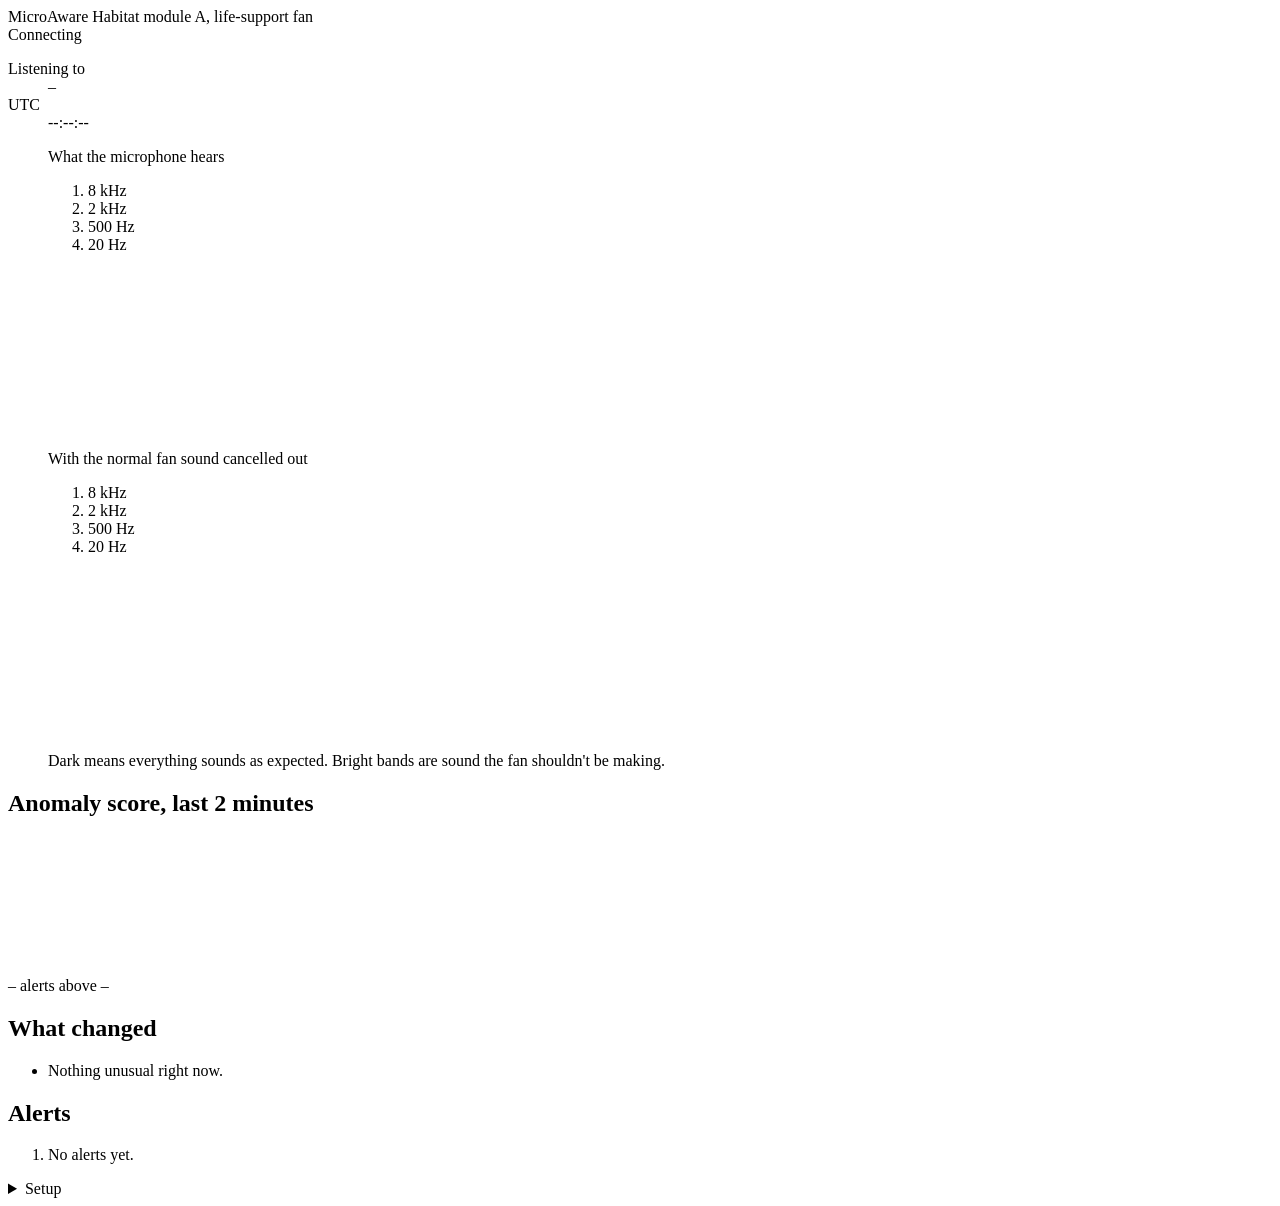
==== src/static/index.html @ 8df14ed2 "adding tests and the basic audio decter with basic html" ====
<!doctype html>
<html lang="en">
<head>
  <meta charset="utf-8">
  <meta name="viewport" content="width=device-width, initial-scale=1">
  <title>MicroAware</title>
  <link rel="stylesheet" href="/static/styles.css">
</head>
<body>
  <header class="bar">
    <div class="brand">
      <span class="wordmark">MicroAware</span>
      <span class="module">Habitat module A, life-support fan</span>
    </div>
    <div class="state" id="state" role="status" aria-live="polite">Connecting</div>
    <dl class="meta">
      <div><dt>Listening to</dt><dd id="source">–</dd></div>
      <div><dt>UTC</dt><dd id="clock">--:--:--</dd></div>
    </dl>
  </header>

  <main class="console">
    <section class="ears" aria-label="Live spectrograms">
      <figure class="well">
        <figcaption>What the microphone hears</figcaption>
        <div class="plot">
          <ol class="hz" aria-hidden="true"><li>8 kHz</li><li>2 kHz</li><li>500 Hz</li><li>20 Hz</li></ol>
          <canvas id="raw" width="600" height="160"></canvas>
        </div>
      </figure>
      <figure class="well cancelled">
        <figcaption>With the normal fan sound cancelled out</figcaption>
        <div class="plot">
          <ol class="hz" aria-hidden="true"><li>8 kHz</li><li>2 kHz</li><li>500 Hz</li><li>20 Hz</li></ol>
          <canvas id="residual" width="600" height="160"></canvas>
          <div class="empty" id="empty" hidden>
            <p>MicroAware needs to learn what this fan sounds like when it's healthy.</p>
            <button type="button" class="primary" data-action="record">Record 90 s of normal running</button>
          </div>
        </div>
        <p class="hint">Dark means everything sounds as expected. Bright bands are sound the fan shouldn't be making.</p>
      </figure>
    </section>

    <aside class="side">
      <section class="score" aria-label="Anomaly score">
        <h2>Anomaly score, last 2 minutes</h2>
        <canvas id="scoreChart" width="360" height="120"></canvas>
        <p class="readout"><span id="scoreNow">–</span> <span class="vs">alerts above <span id="thrNow">–</span></span></p>
      </section>

      <section class="changed" aria-label="What changed">
        <h2>What changed</h2>
        <ul id="bands"><li class="quiet">Nothing unusual right now.</li></ul>
      </section>

      <section class="feed" aria-label="Alerts">
        <h2>Alerts</h2>
        <ol id="alerts"><li class="quiet">No alerts yet.</li></ol>
      </section>
    </aside>
  </main>

  <details class="setup">
    <summary>Setup</summary>
    <div class="setup-grid">
      <div>
        <h3>Normal sound</h3>
        <p>Run the fan normally, keep the room as it will be during the demo, then record.</p>
        <label>Length <input id="recSeconds" type="number" min="5" max="300" value="90"> seconds</label>
        <button type="button" data-action="record">Record normal sound</button>
        <progress id="recProgress" max="1" value="0" hidden></progress>
      </div>
      <div>
        <h3>Sensitivity</h3>
        <label for="scale">Alert threshold <output id="scaleOut">1.0×</output></label>
        <input id="scale" type="range" min="0.5" max="3" step="0.1" value="1">
        <p>Raise it if talking or footsteps cause alerts.</p>
      </div>
      <div>
        <h3>Simulate a fault</h3>
        <p>Mixes a fault into the live audio for 10 seconds.</p>
        <button type="button" data-fault="whine">Bearing whine</button>
        <button type="button" data-fault="rattle">Loose-mount rattle</button>
      </div>
    </div>
  </details>

  <script src="/static/app.js"></script>
</body>
</html>
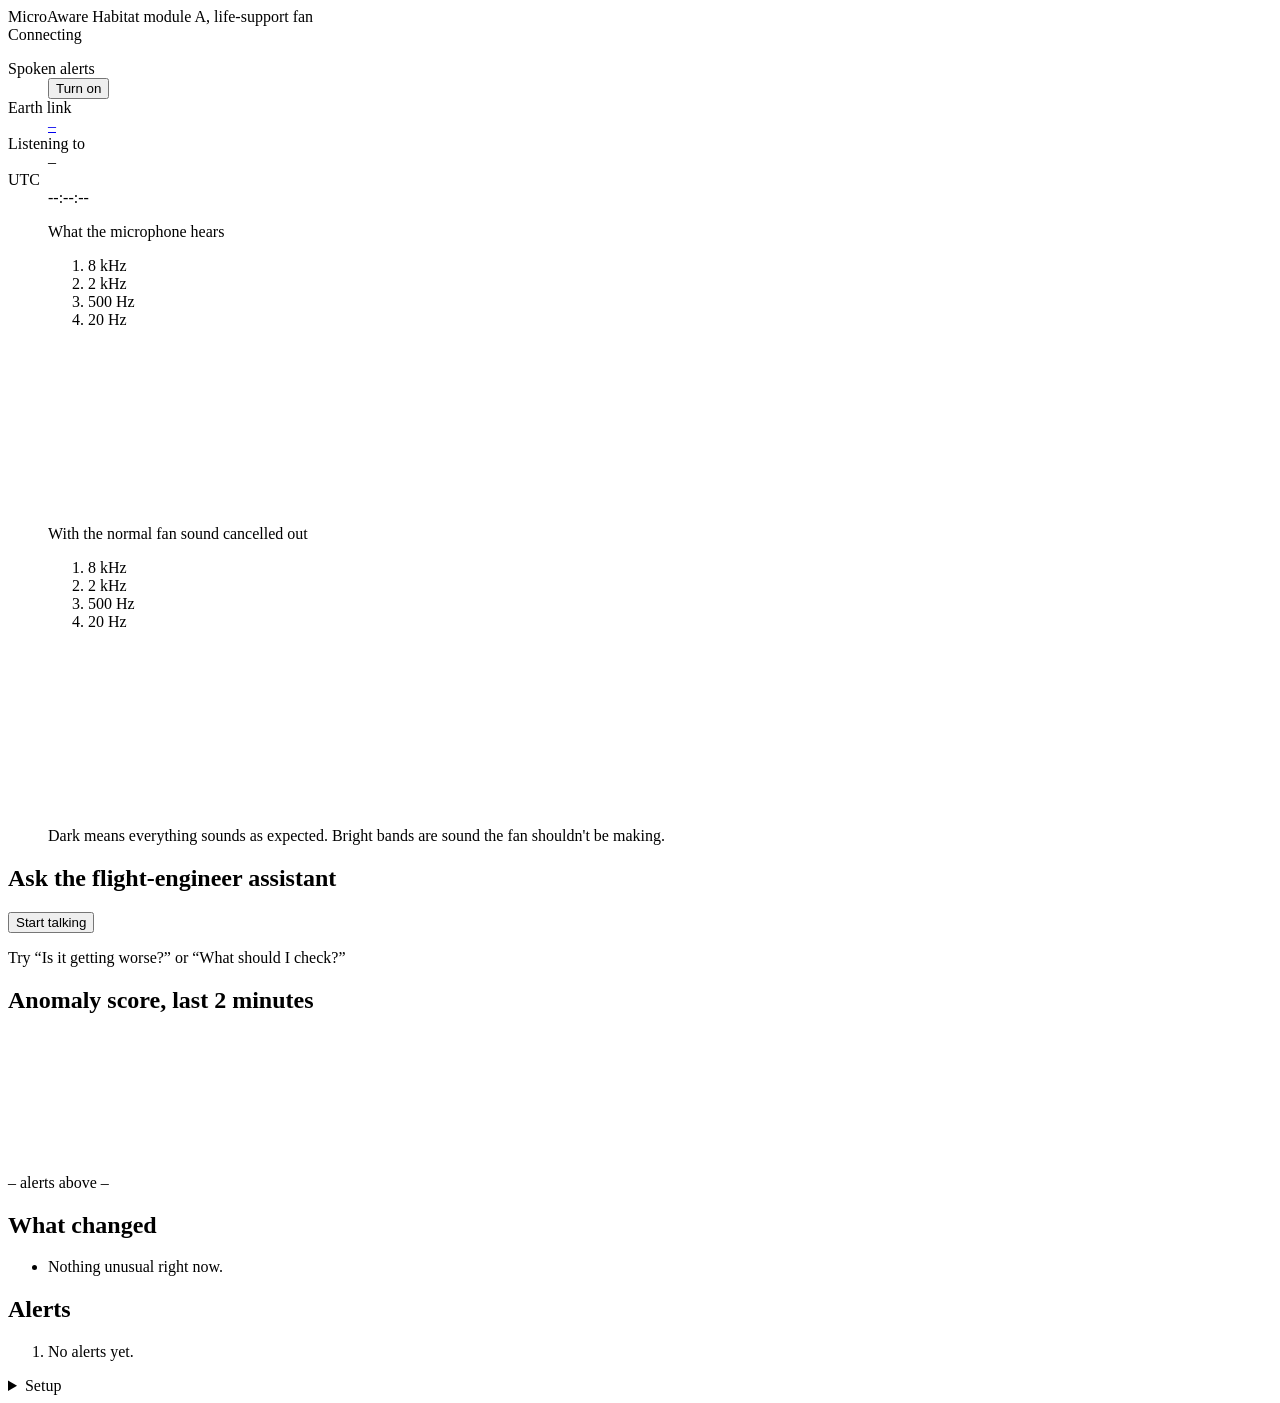
==== commit bea51452: "abort computer ts slow asf" ====
--- a/src/static/index.html
+++ b/src/static/index.html
@@ -14,6 +14,8 @@
     </div>
     <div class="state" id="state" role="status" aria-live="polite">Connecting</div>
     <dl class="meta">
+      <div><dt>Spoken alerts</dt><dd><button type="button" id="sound" aria-pressed="false">Turn on</button></dd></div>
+      <div><dt>Earth link</dt><dd><a href="/earth" target="_blank" id="link">–</a></dd></div>
       <div><dt>Listening to</dt><dd id="source">–</dd></div>
       <div><dt>UTC</dt><dd id="clock">--:--:--</dd></div>
     </dl>
@@ -43,6 +45,12 @@
     </section>
 
     <aside class="side">
+      <section class="voice" aria-label="Voice assistant">
+        <h2>Ask the flight-engineer assistant</h2>
+        <button type="button" id="talk" class="talk" aria-pressed="false">Start talking</button>
+        <p id="voiceStatus" class="quiet">Try “Is it getting worse?” or “What should I check?”</p>
+        <dl id="transcript" class="transcript"></dl>
+      </section>
       <section class="score" aria-label="Anomaly score">
         <h2>Anomaly score, last 2 minutes</h2>
         <canvas id="scoreChart" width="360" height="120"></canvas>
@@ -72,6 +80,20 @@
         <progress id="recProgress" max="1" value="0" hidden></progress>
       </div>
       <div>
+        <h3>Fault names</h3>
+        <p>Make the fault on the fan, record it, then train. Two or three 15 s clips per fault is enough.</p>
+        <label>Fault
+          <select id="faultLabel">
+            <option value="imbalance">Imbalance (tape flag on a blade)</option>
+            <option value="loose_mount">Loose mount</option>
+            <option value="friction">Friction (paper strip on the rotor)</option>
+          </select>
+        </label>
+        <button type="button" data-action="record-label">Record 15 s clip</button>
+        <button type="button" data-action="train">Train fault names</button>
+        <p id="labelStatus">No clips recorded yet.</p>
+      </div>
+      <div>
         <h3>Sensitivity</h3>
         <label for="scale">Alert threshold <output id="scaleOut">1.0×</output></label>
         <input id="scale" type="range" min="0.5" max="3" step="0.1" value="1">
@@ -86,6 +108,7 @@
     </div>
   </details>
 
+  <script src="/static/vendor/elevenlabs-client-1.30.0.js" defer></script>
   <script src="/static/app.js"></script>
 </body>
 </html>
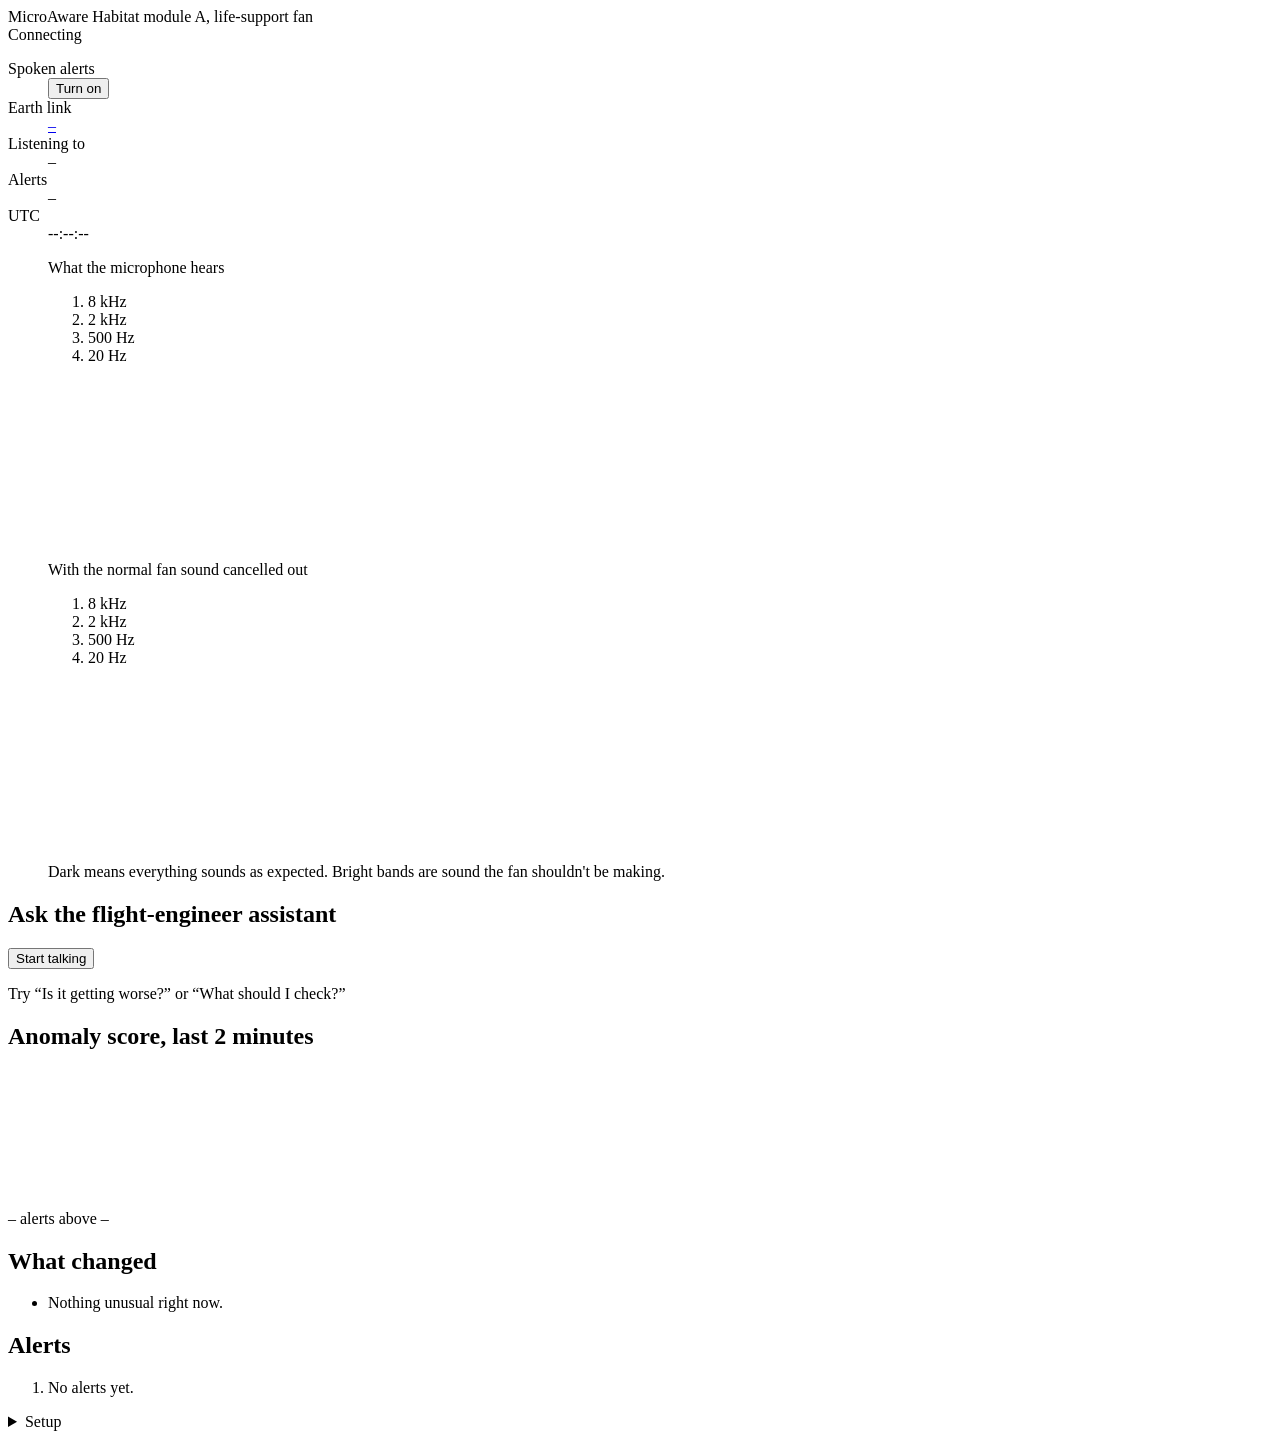
==== commit 3eb30560: "added bat and voice issolation" ====
--- a/src/static/index.html
+++ b/src/static/index.html
@@ -17,6 +17,7 @@
       <div><dt>Spoken alerts</dt><dd><button type="button" id="sound" aria-pressed="false">Turn on</button></dd></div>
       <div><dt>Earth link</dt><dd><a href="/earth" target="_blank" id="link">–</a></dd></div>
       <div><dt>Listening to</dt><dd id="source">–</dd></div>
+      <div><dt>Alerts</dt><dd id="pause">–</dd></div>
       <div><dt>UTC</dt><dd id="clock">--:--:--</dd></div>
     </dl>
   </header>
@@ -97,7 +98,8 @@
         <h3>Sensitivity</h3>
         <label for="scale">Alert threshold <output id="scaleOut">1.0×</output></label>
         <input id="scale" type="range" min="0.5" max="3" step="0.1" value="1">
-        <p>Raise it if talking or footsteps cause alerts.</p>
+        <p>Raise it if footsteps or bumps cause alerts.</p>
+        <label class="check"><input id="ignoreTalking" type="checkbox" checked> Pause alerts while people talk</label>
       </div>
       <div>
         <h3>Simulate a fault</h3>
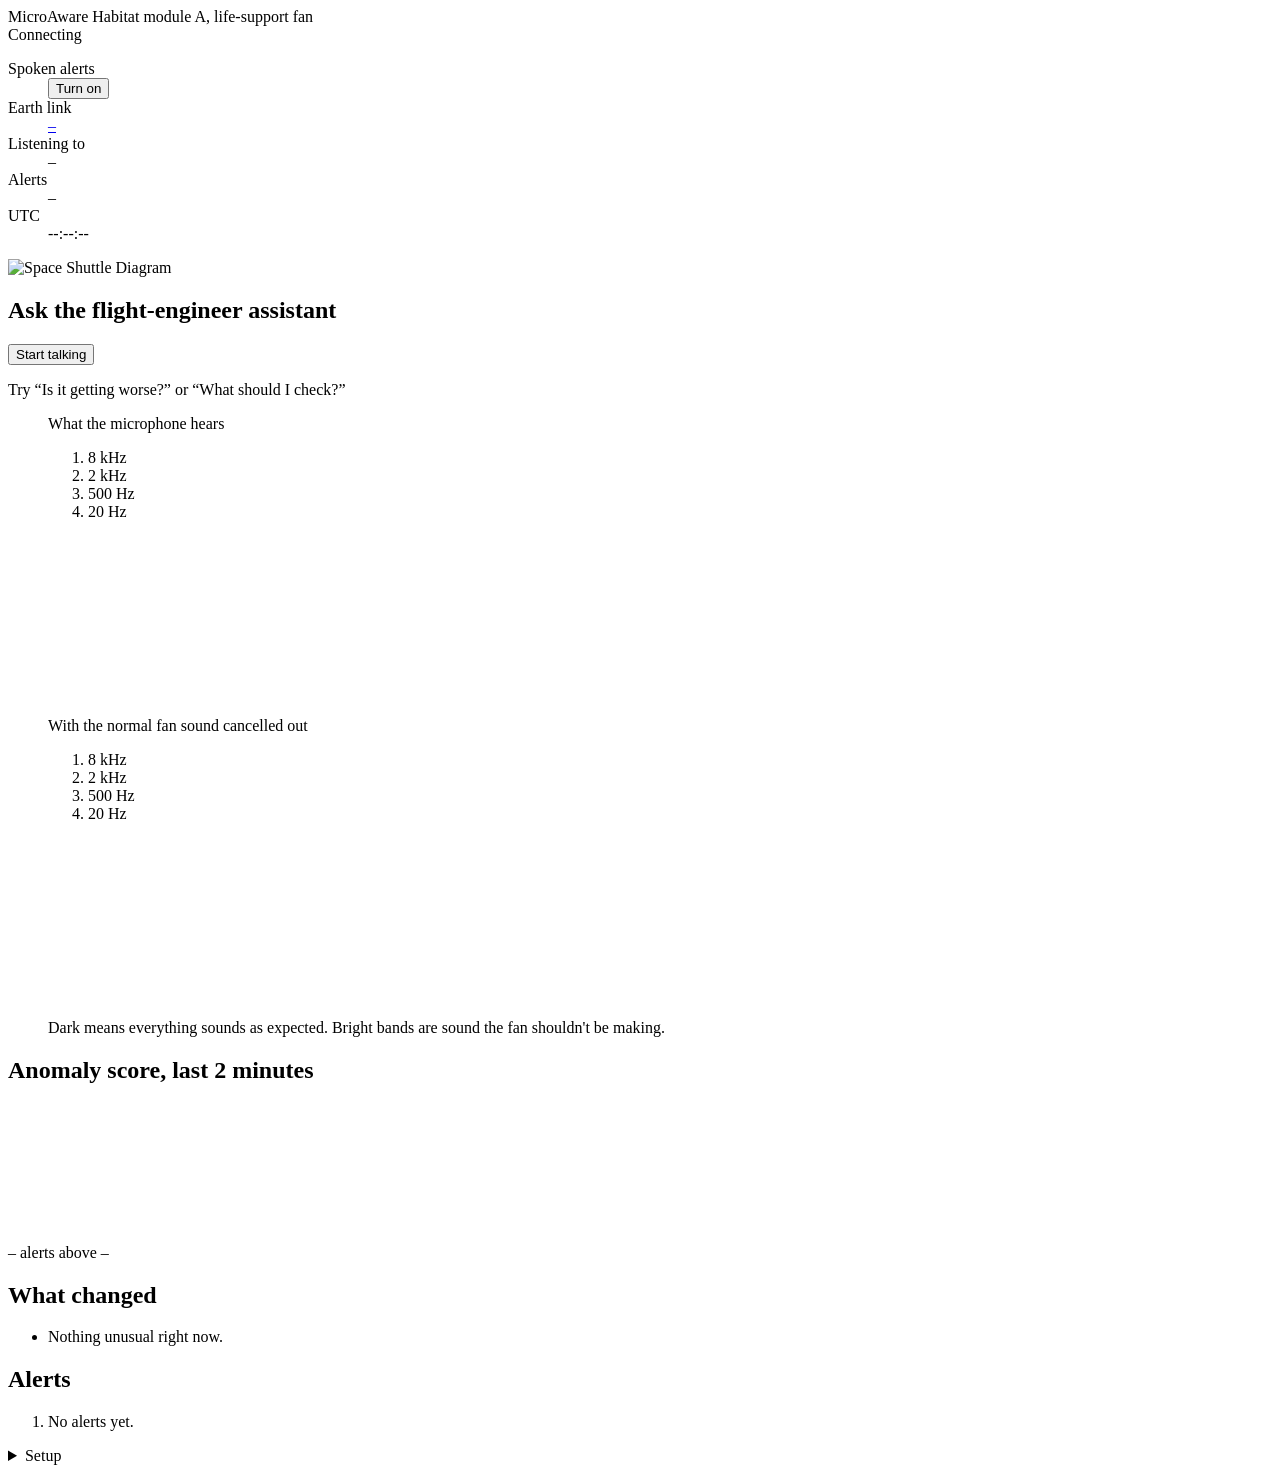
==== commit 8a50060a: "FINISHED THE FRONT END IRGANIZATION I THINK I HAVE NO CLUE RAHHH" ====
--- a/src/static/index.html
+++ b/src/static/index.html
@@ -23,6 +23,28 @@
   </header>
 
   <main class="console">
+  <!-- Shuttle Map + Assistant Top Row -->
+    <section class="shuttle-map" aria-label="Space shuttle cross-section layout">
+      <!-- Outer wrapper applies the left offset matching the axis labels -->
+      <div class="shuttle-aligned-wrapper">
+        <div class="shuttle-container">
+          <img src="/static/images/spaceshuttle2.png" alt="Space Shuttle Diagram" id="shuttleDiagram">
+          <!-- Fault Hotspot Pin -->
+          <div class="shuttle-hotspot" style="top: 40%; left: 65%;" title="Habitat Module A - Fan 3"></div>
+        </div>
+      </div>
+    </section>
+
+    <aside class="side top-assistant">
+      <section class="voice" aria-label="Voice assistant">
+        <h2>Ask the flight-engineer assistant</h2>
+        <button type="button" id="talk" class="talk" aria-pressed="false">Start talking</button>
+        <p id="voiceStatus" class="quiet">Try “Is it getting worse?” or “What should I check?”</p>
+        <dl id="transcript" class="transcript"></dl>
+      </section>
+    </aside>
+
+    <!-- Live Spectrograms Row -->
     <section class="ears" aria-label="Live spectrograms">
       <figure class="well">
         <figcaption>What the microphone hears</figcaption>
@@ -45,13 +67,8 @@
       </figure>
     </section>
 
-    <aside class="side">
-      <section class="voice" aria-label="Voice assistant">
-        <h2>Ask the flight-engineer assistant</h2>
-        <button type="button" id="talk" class="talk" aria-pressed="false">Start talking</button>
-        <p id="voiceStatus" class="quiet">Try “Is it getting worse?” or “What should I check?”</p>
-        <dl id="transcript" class="transcript"></dl>
-      </section>
+    <!-- Bottom Sidebar -->
+    <aside class="side bottom-side">
       <section class="score" aria-label="Anomaly score">
         <h2>Anomaly score, last 2 minutes</h2>
         <canvas id="scoreChart" width="360" height="120"></canvas>
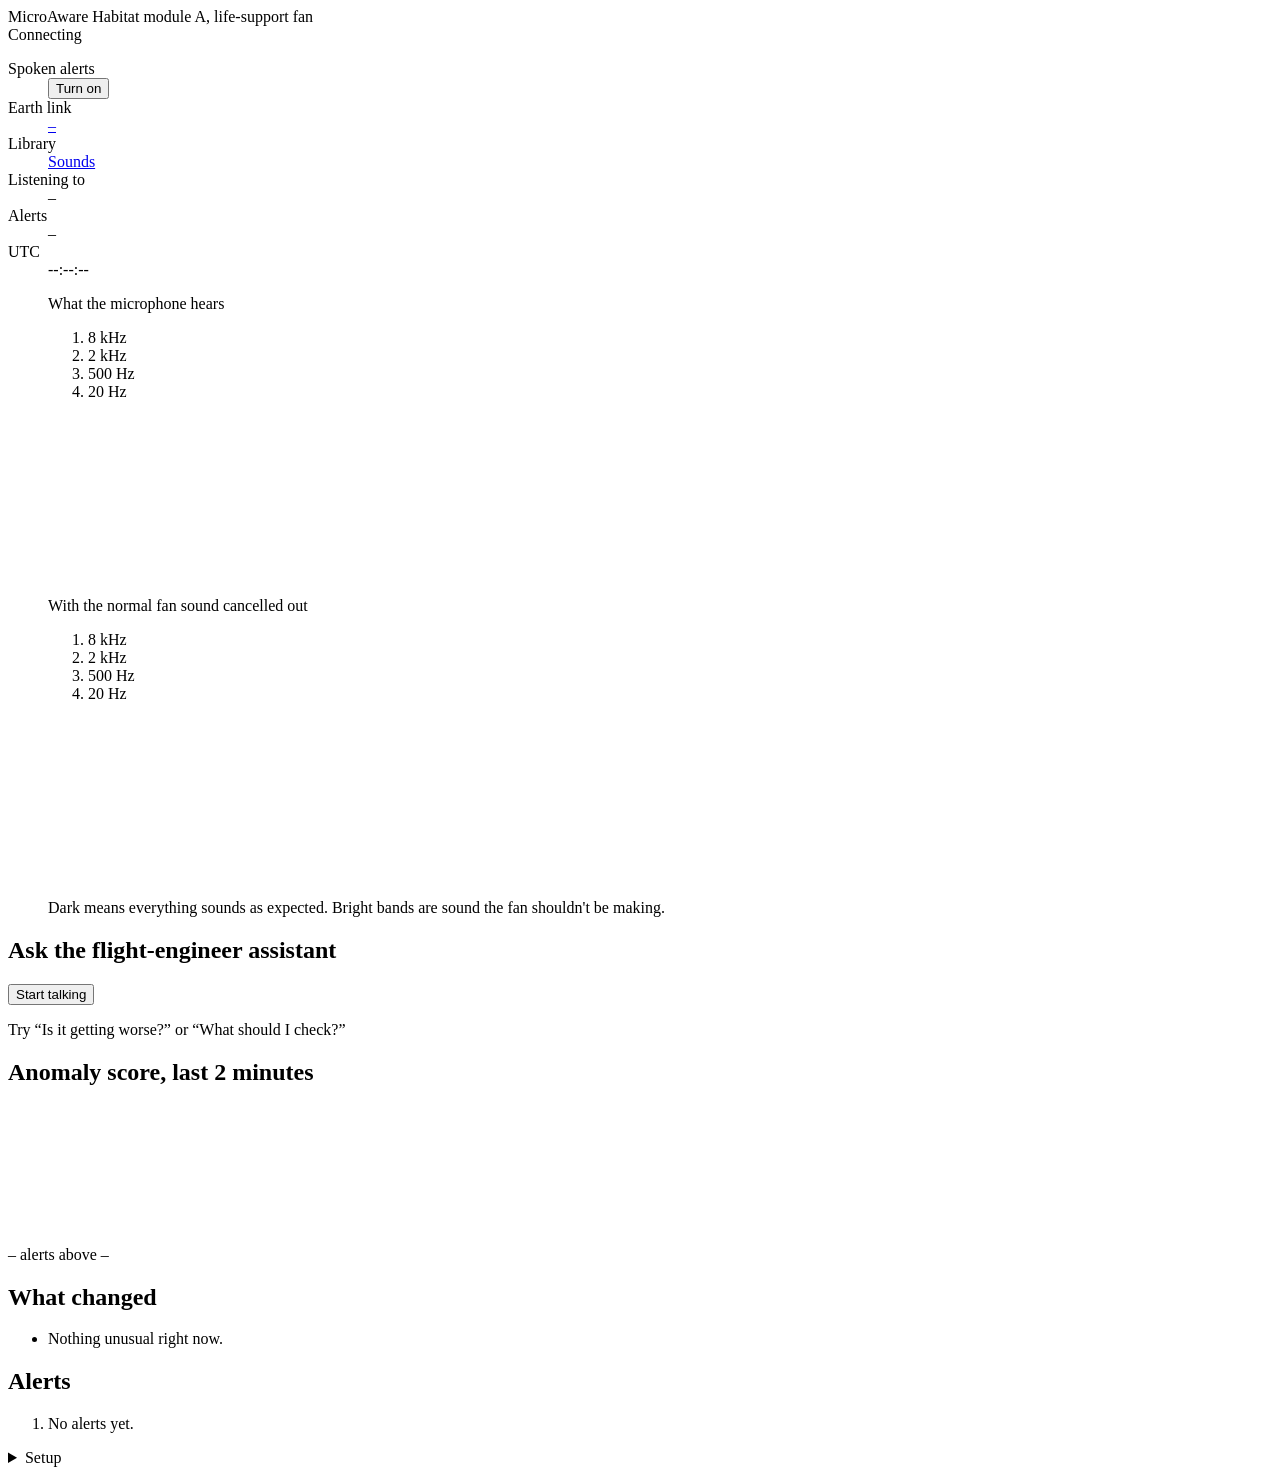
==== commit d46eba84: "added forrier transforms to cancel out the voice" ====
--- a/src/static/index.html
+++ b/src/static/index.html
@@ -16,6 +16,7 @@
     <dl class="meta">
       <div><dt>Spoken alerts</dt><dd><button type="button" id="sound" aria-pressed="false">Turn on</button></dd></div>
       <div><dt>Earth link</dt><dd><a href="/earth" target="_blank" id="link">–</a></dd></div>
+      <div><dt>Library</dt><dd><a href="/sounds" target="_blank">Sounds</a></dd></div>
       <div><dt>Listening to</dt><dd id="source">–</dd></div>
       <div><dt>Alerts</dt><dd id="pause">–</dd></div>
       <div><dt>UTC</dt><dd id="clock">--:--:--</dd></div>
@@ -23,28 +24,6 @@
   </header>
 
   <main class="console">
-  <!-- Shuttle Map + Assistant Top Row -->
-    <section class="shuttle-map" aria-label="Space shuttle cross-section layout">
-      <!-- Outer wrapper applies the left offset matching the axis labels -->
-      <div class="shuttle-aligned-wrapper">
-        <div class="shuttle-container">
-          <img src="/static/images/spaceshuttle2.png" alt="Space Shuttle Diagram" id="shuttleDiagram">
-          <!-- Fault Hotspot Pin -->
-          <div class="shuttle-hotspot" style="top: 40%; left: 65%;" title="Habitat Module A - Fan 3"></div>
-        </div>
-      </div>
-    </section>
-
-    <aside class="side top-assistant">
-      <section class="voice" aria-label="Voice assistant">
-        <h2>Ask the flight-engineer assistant</h2>
-        <button type="button" id="talk" class="talk" aria-pressed="false">Start talking</button>
-        <p id="voiceStatus" class="quiet">Try “Is it getting worse?” or “What should I check?”</p>
-        <dl id="transcript" class="transcript"></dl>
-      </section>
-    </aside>
-
-    <!-- Live Spectrograms Row -->
     <section class="ears" aria-label="Live spectrograms">
       <figure class="well">
         <figcaption>What the microphone hears</figcaption>
@@ -67,8 +46,13 @@
       </figure>
     </section>
 
-    <!-- Bottom Sidebar -->
-    <aside class="side bottom-side">
+    <aside class="side">
+      <section class="voice" aria-label="Voice assistant">
+        <h2>Ask the flight-engineer assistant</h2>
+        <button type="button" id="talk" class="talk" aria-pressed="false">Start talking</button>
+        <p id="voiceStatus" class="quiet">Try “Is it getting worse?” or “What should I check?”</p>
+        <dl id="transcript" class="transcript"></dl>
+      </section>
       <section class="score" aria-label="Anomaly score">
         <h2>Anomaly score, last 2 minutes</h2>
         <canvas id="scoreChart" width="360" height="120"></canvas>
@@ -99,11 +83,13 @@
       </div>
       <div>
         <h3>Fault names</h3>
-        <p>Make the fault on the fan, record it, then train. Two or three 15 s clips per fault is enough.</p>
+        <p>Recording the normal sound already teaches MicroAware these faults from simulated versions. Recording the real fault on your fan makes it more accurate: two or three 15 s clips per fault, then train.</p>
         <label>Fault
           <select id="faultLabel">
             <option value="imbalance">Imbalance (tape flag on a blade)</option>
-            <option value="loose_mount">Loose mount</option>
+            <option value="bearing">Worn bearing (whine)</option>
+            <option value="loose_mount">Loose mount (rattle)</option>
+            <option value="air_leak">Air leak (hiss)</option>
             <option value="friction">Friction (paper strip on the rotor)</option>
           </select>
         </label>
@@ -116,13 +102,16 @@
         <label for="scale">Alert threshold <output id="scaleOut">1.0×</output></label>
         <input id="scale" type="range" min="0.5" max="3" step="0.1" value="1">
         <p>Raise it if footsteps or bumps cause alerts.</p>
-        <label class="check"><input id="ignoreTalking" type="checkbox" checked> Pause alerts while people talk</label>
+        <label class="check"><input id="ignoreTalking" type="checkbox" checked> Ignore people talking</label>
+        <p id="isolatorStatus"></p>
       </div>
       <div>
         <h3>Simulate a fault</h3>
         <p>Mixes a fault into the live audio for 10 seconds.</p>
-        <button type="button" data-fault="whine">Bearing whine</button>
-        <button type="button" data-fault="rattle">Loose-mount rattle</button>
+        <button type="button" data-fault="imbalance">Imbalance</button>
+        <button type="button" data-fault="bearing">Bearing whine</button>
+        <button type="button" data-fault="loose_mount">Loose-mount rattle</button>
+        <button type="button" data-fault="air_leak">Air-leak hiss</button>
       </div>
     </div>
   </details>
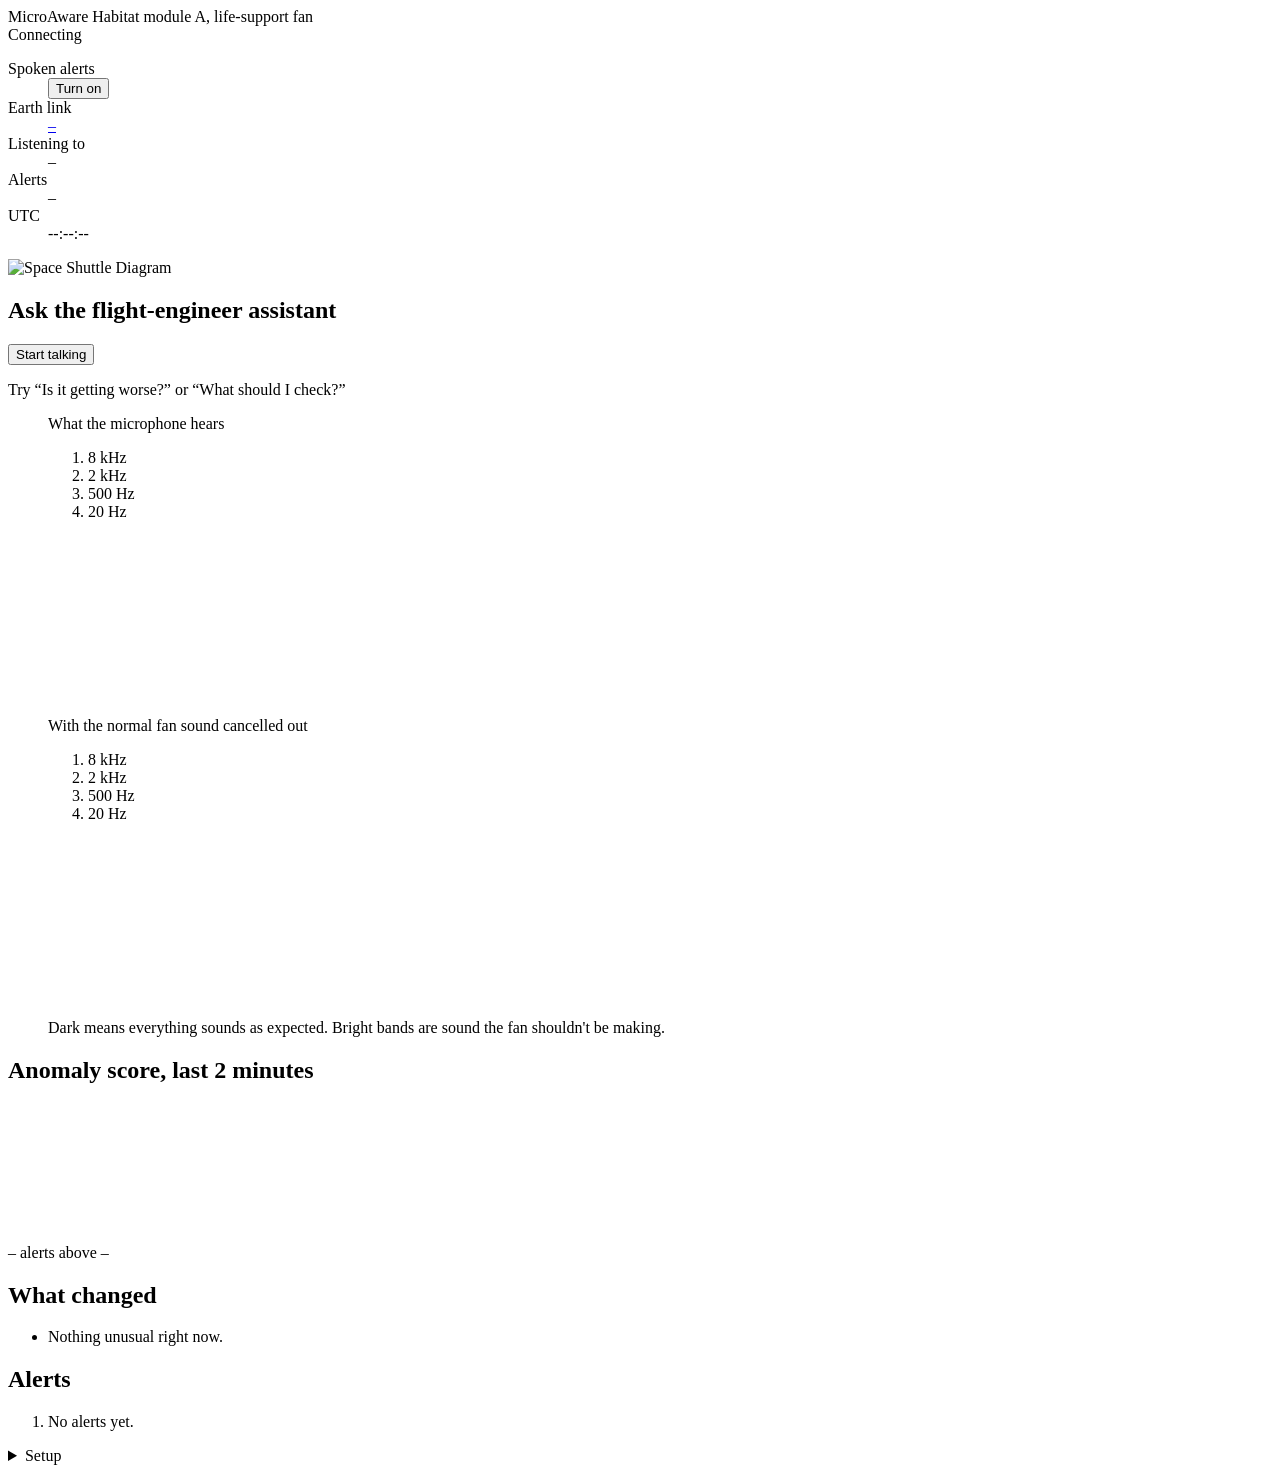
==== commit 53bd27cf: "Merge pull request #3 from Blaze34536/frontend Frontend" ====
--- a/src/static/index.html
+++ b/src/static/index.html
@@ -16,7 +16,6 @@
     <dl class="meta">
       <div><dt>Spoken alerts</dt><dd><button type="button" id="sound" aria-pressed="false">Turn on</button></dd></div>
       <div><dt>Earth link</dt><dd><a href="/earth" target="_blank" id="link">–</a></dd></div>
-      <div><dt>Library</dt><dd><a href="/sounds" target="_blank">Sounds</a></dd></div>
       <div><dt>Listening to</dt><dd id="source">–</dd></div>
       <div><dt>Alerts</dt><dd id="pause">–</dd></div>
       <div><dt>UTC</dt><dd id="clock">--:--:--</dd></div>
@@ -24,6 +23,28 @@
   </header>
 
   <main class="console">
+  <!-- Shuttle Map + Assistant Top Row -->
+    <section class="shuttle-map" aria-label="Space shuttle cross-section layout">
+      <!-- Outer wrapper applies the left offset matching the axis labels -->
+      <div class="shuttle-aligned-wrapper">
+        <div class="shuttle-container">
+          <img src="/static/images/spaceshuttle2.png" alt="Space Shuttle Diagram" id="shuttleDiagram">
+          <!-- Fault Hotspot Pin -->
+          <div class="shuttle-hotspot" style="top: 40%; left: 65%;" title="Habitat Module A - Fan 3"></div>
+        </div>
+      </div>
+    </section>
+
+    <aside class="side top-assistant">
+      <section class="voice" aria-label="Voice assistant">
+        <h2>Ask the flight-engineer assistant</h2>
+        <button type="button" id="talk" class="talk" aria-pressed="false">Start talking</button>
+        <p id="voiceStatus" class="quiet">Try “Is it getting worse?” or “What should I check?”</p>
+        <dl id="transcript" class="transcript"></dl>
+      </section>
+    </aside>
+
+    <!-- Live Spectrograms Row -->
     <section class="ears" aria-label="Live spectrograms">
       <figure class="well">
         <figcaption>What the microphone hears</figcaption>
@@ -46,13 +67,8 @@
       </figure>
     </section>
 
-    <aside class="side">
-      <section class="voice" aria-label="Voice assistant">
-        <h2>Ask the flight-engineer assistant</h2>
-        <button type="button" id="talk" class="talk" aria-pressed="false">Start talking</button>
-        <p id="voiceStatus" class="quiet">Try “Is it getting worse?” or “What should I check?”</p>
-        <dl id="transcript" class="transcript"></dl>
-      </section>
+    <!-- Bottom Sidebar -->
+    <aside class="side bottom-side">
       <section class="score" aria-label="Anomaly score">
         <h2>Anomaly score, last 2 minutes</h2>
         <canvas id="scoreChart" width="360" height="120"></canvas>
@@ -83,13 +99,11 @@
       </div>
       <div>
         <h3>Fault names</h3>
-        <p>Recording the normal sound already teaches MicroAware these faults from simulated versions. Recording the real fault on your fan makes it more accurate: two or three 15 s clips per fault, then train.</p>
+        <p>Make the fault on the fan, record it, then train. Two or three 15 s clips per fault is enough.</p>
         <label>Fault
           <select id="faultLabel">
             <option value="imbalance">Imbalance (tape flag on a blade)</option>
-            <option value="bearing">Worn bearing (whine)</option>
-            <option value="loose_mount">Loose mount (rattle)</option>
-            <option value="air_leak">Air leak (hiss)</option>
+            <option value="loose_mount">Loose mount</option>
             <option value="friction">Friction (paper strip on the rotor)</option>
           </select>
         </label>
@@ -102,16 +116,13 @@
         <label for="scale">Alert threshold <output id="scaleOut">1.0×</output></label>
         <input id="scale" type="range" min="0.5" max="3" step="0.1" value="1">
         <p>Raise it if footsteps or bumps cause alerts.</p>
-        <label class="check"><input id="ignoreTalking" type="checkbox" checked> Ignore people talking</label>
-        <p id="isolatorStatus"></p>
+        <label class="check"><input id="ignoreTalking" type="checkbox" checked> Pause alerts while people talk</label>
       </div>
       <div>
         <h3>Simulate a fault</h3>
         <p>Mixes a fault into the live audio for 10 seconds.</p>
-        <button type="button" data-fault="imbalance">Imbalance</button>
-        <button type="button" data-fault="bearing">Bearing whine</button>
-        <button type="button" data-fault="loose_mount">Loose-mount rattle</button>
-        <button type="button" data-fault="air_leak">Air-leak hiss</button>
+        <button type="button" data-fault="whine">Bearing whine</button>
+        <button type="button" data-fault="rattle">Loose-mount rattle</button>
       </div>
     </div>
   </details>
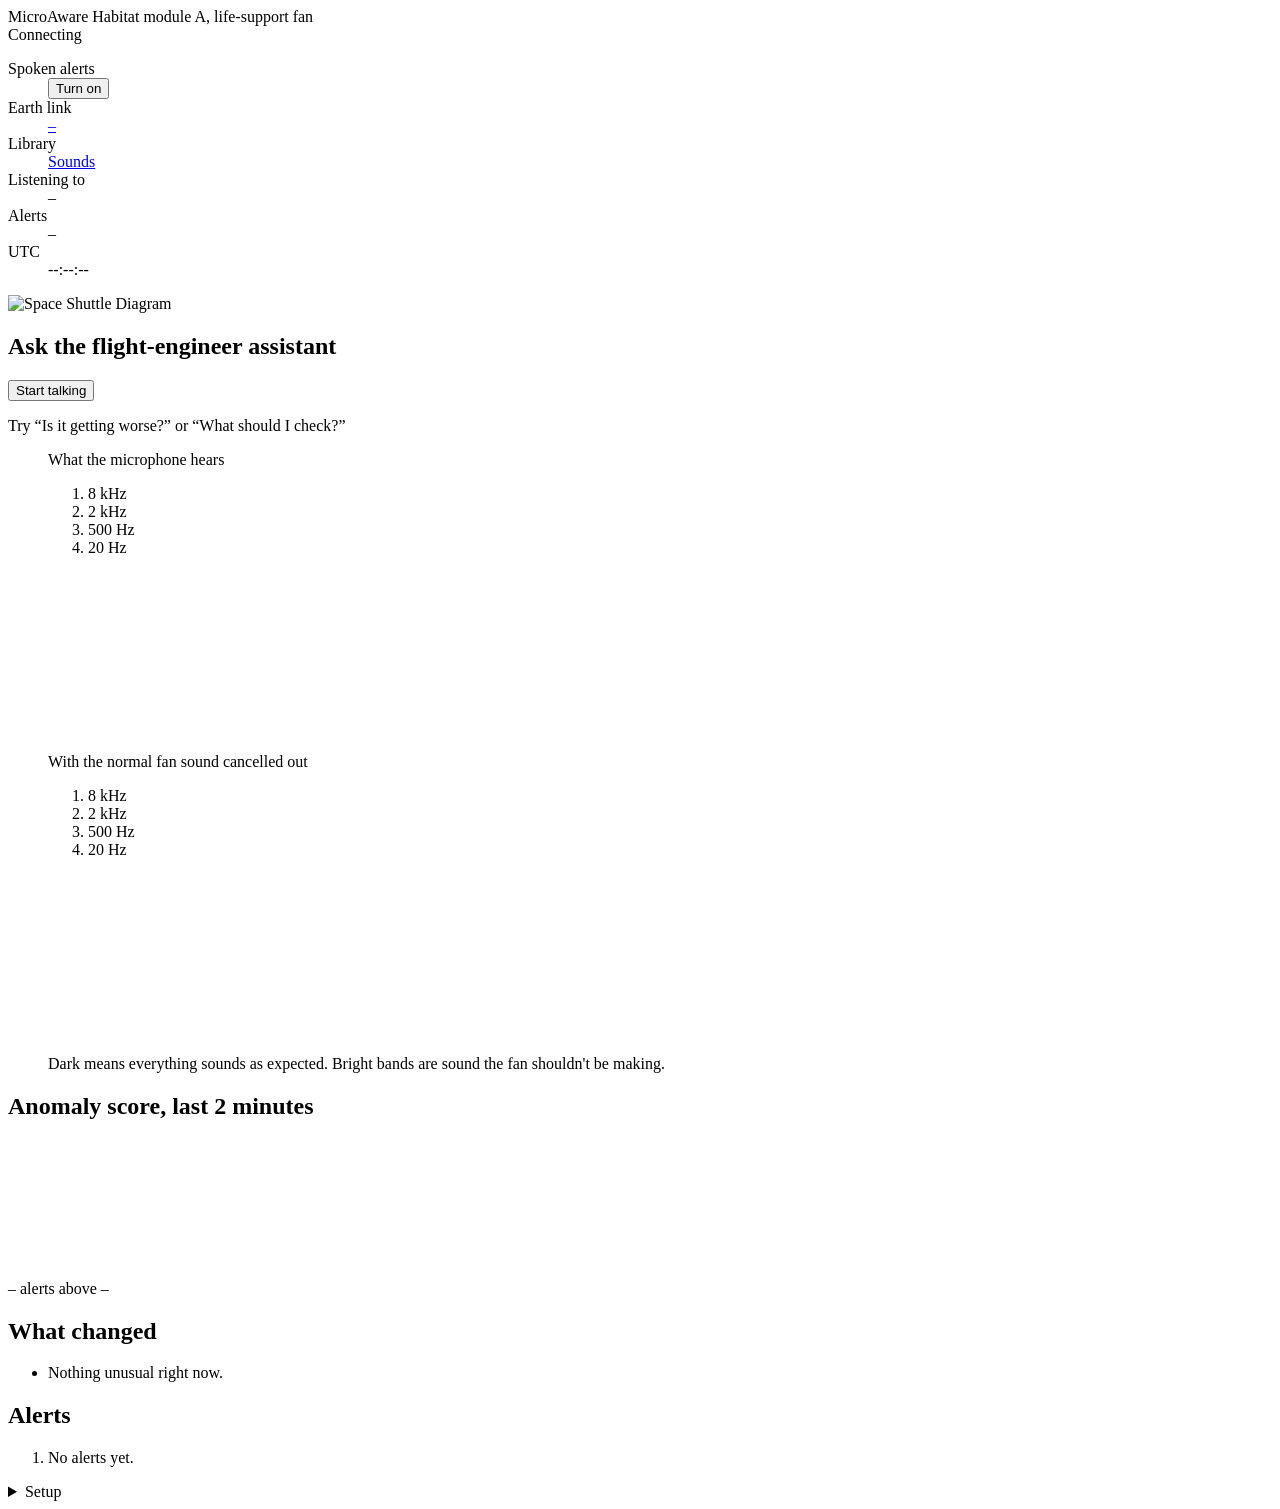
==== commit 6ba9da31: "merged with main" ====
--- a/src/static/index.html
+++ b/src/static/index.html
@@ -16,6 +16,7 @@
     <dl class="meta">
       <div><dt>Spoken alerts</dt><dd><button type="button" id="sound" aria-pressed="false">Turn on</button></dd></div>
       <div><dt>Earth link</dt><dd><a href="/earth" target="_blank" id="link">–</a></dd></div>
+      <div><dt>Library</dt><dd><a href="/sounds" target="_blank">Sounds</a></dd></div>
       <div><dt>Listening to</dt><dd id="source">–</dd></div>
       <div><dt>Alerts</dt><dd id="pause">–</dd></div>
       <div><dt>UTC</dt><dd id="clock">--:--:--</dd></div>
@@ -99,11 +100,13 @@
       </div>
       <div>
         <h3>Fault names</h3>
-        <p>Make the fault on the fan, record it, then train. Two or three 15 s clips per fault is enough.</p>
+        <p>Recording the normal sound already teaches MicroAware these faults from simulated versions. Recording the real fault on your fan makes it more accurate: two or three 15 s clips per fault, then train.</p>
         <label>Fault
           <select id="faultLabel">
             <option value="imbalance">Imbalance (tape flag on a blade)</option>
-            <option value="loose_mount">Loose mount</option>
+            <option value="bearing">Worn bearing (whine)</option>
+            <option value="loose_mount">Loose mount (rattle)</option>
+            <option value="air_leak">Air leak (hiss)</option>
             <option value="friction">Friction (paper strip on the rotor)</option>
           </select>
         </label>
@@ -116,13 +119,16 @@
         <label for="scale">Alert threshold <output id="scaleOut">1.0×</output></label>
         <input id="scale" type="range" min="0.5" max="3" step="0.1" value="1">
         <p>Raise it if footsteps or bumps cause alerts.</p>
-        <label class="check"><input id="ignoreTalking" type="checkbox" checked> Pause alerts while people talk</label>
+        <label class="check"><input id="ignoreTalking" type="checkbox" checked> Ignore people talking</label>
+        <p id="isolatorStatus"></p>
       </div>
       <div>
         <h3>Simulate a fault</h3>
         <p>Mixes a fault into the live audio for 10 seconds.</p>
-        <button type="button" data-fault="whine">Bearing whine</button>
-        <button type="button" data-fault="rattle">Loose-mount rattle</button>
+        <button type="button" data-fault="imbalance">Imbalance</button>
+        <button type="button" data-fault="bearing">Bearing whine</button>
+        <button type="button" data-fault="loose_mount">Loose-mount rattle</button>
+        <button type="button" data-fault="air_leak">Air-leak hiss</button>
       </div>
     </div>
   </details>
